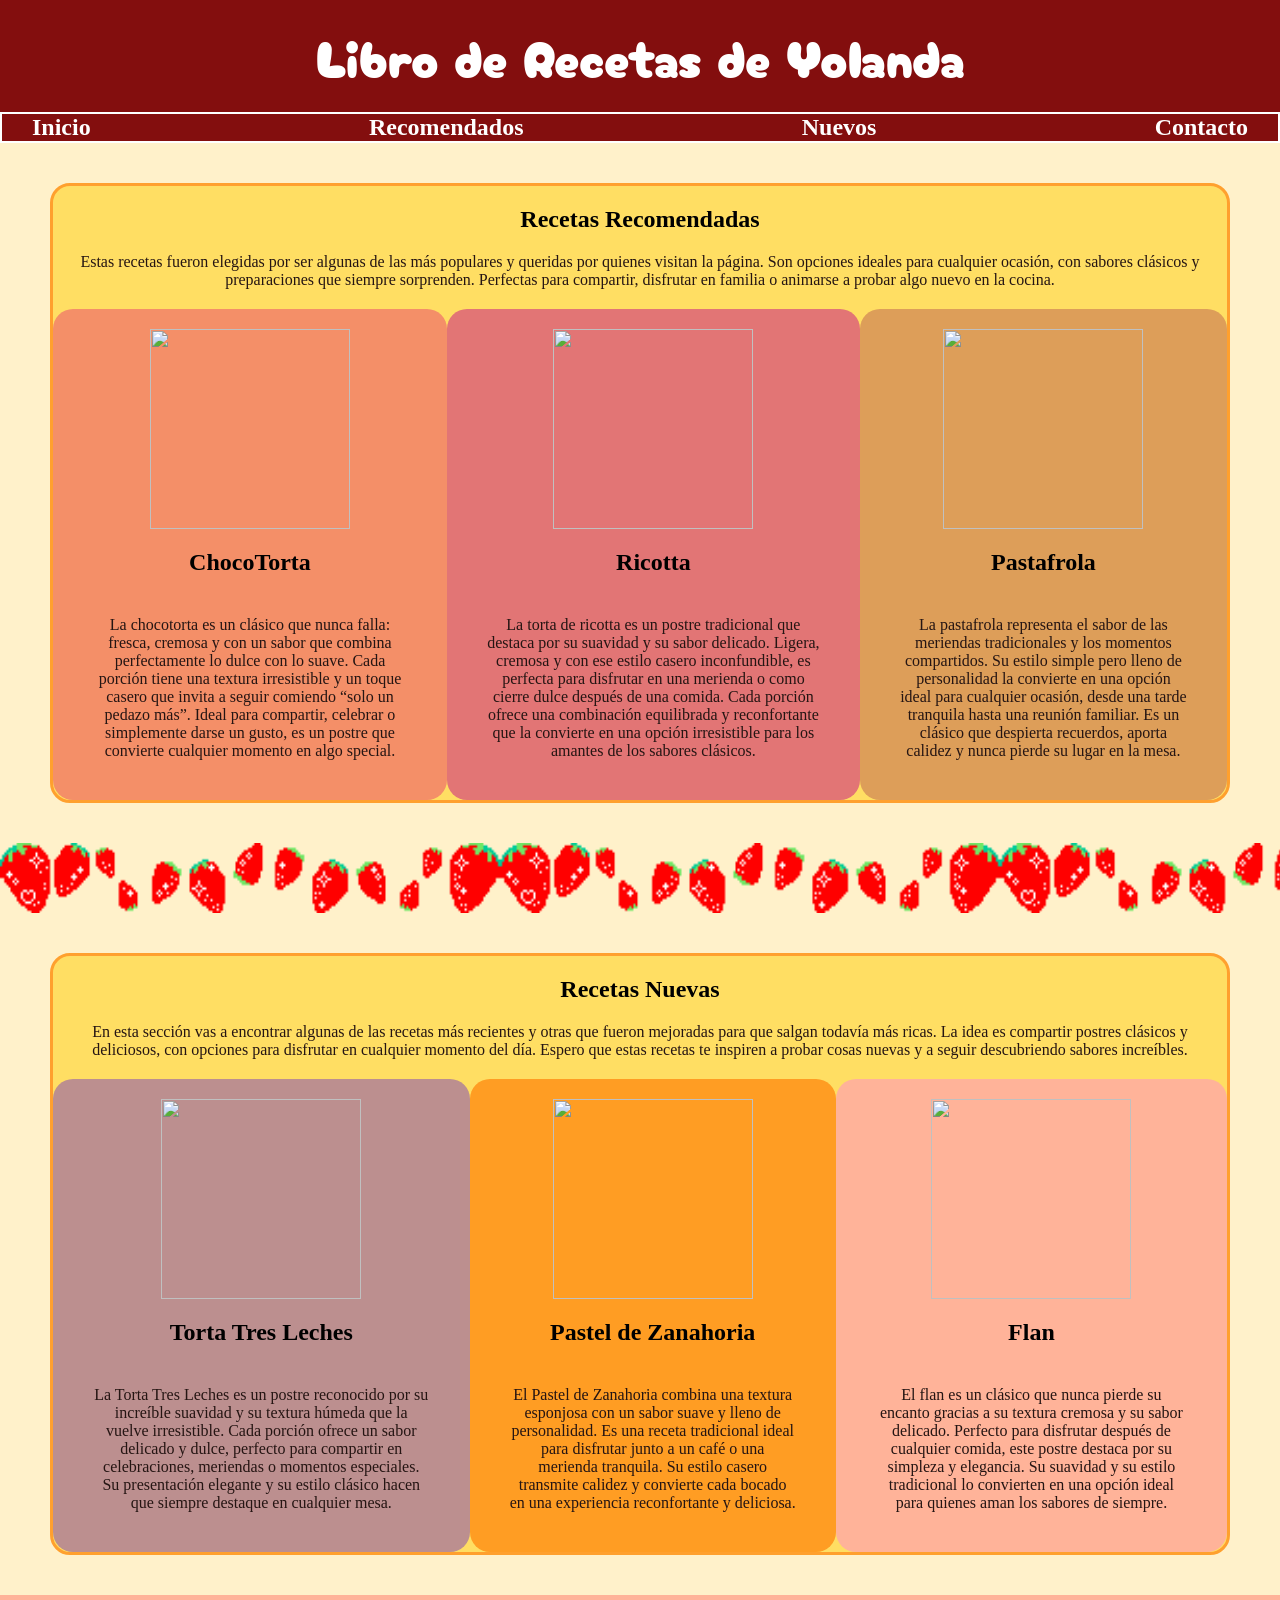
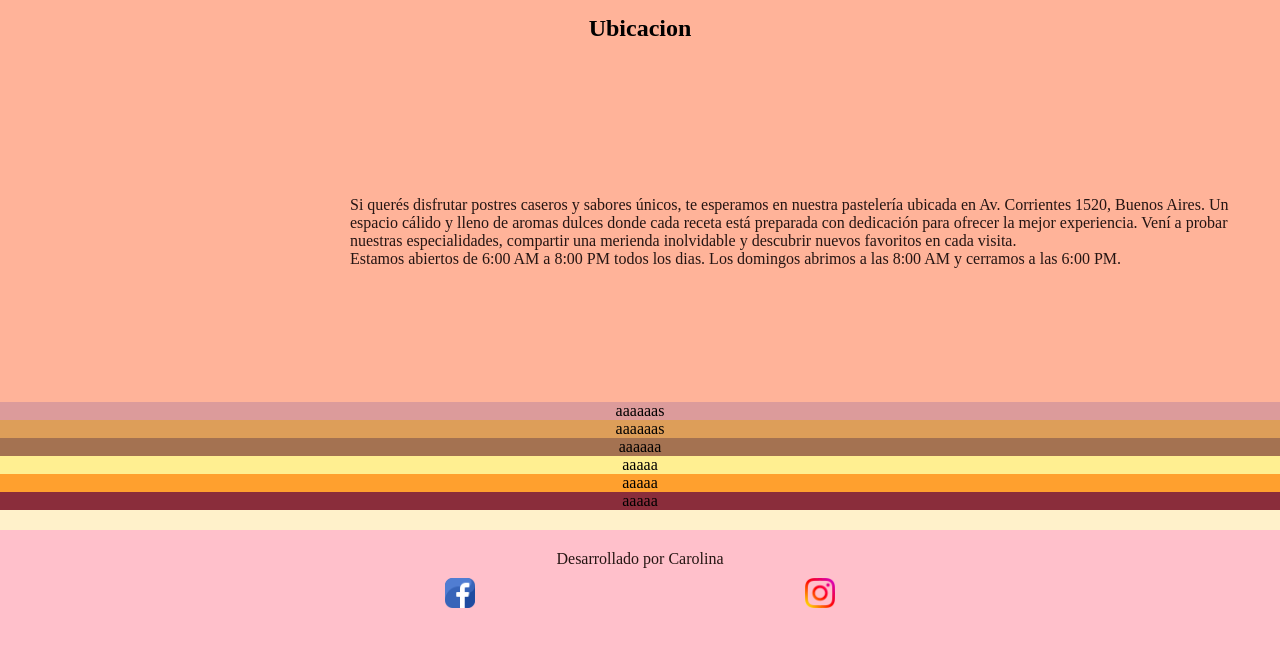
==== index.html @ 06d558ac "otra actualizacion" ====
<!DOCTYPE html>
<html lang="es">
<head>
    <meta charset="UTF-8">
    <meta name="viewport" content="width=device-width, initial-scale=1.0">
    <title>Recetas de la abuela</title>
    <link rel="stylesheet" href="./estilos/estilos.css">
</head>
<body>
    <header>
        <h1>Libro de Recetas de Yolanda</h1>
        <nav class="navegacion">
            <h2>Inicio</h2>
            <h2>Recomendados</h2>
            <h2>Nuevos</h2>
            <h2>Contacto</h2>
        </nav>
    </header>
    <main>
        <section>
            <h2>Recetas Recomendadas</h2>
            <p>Estas recetas fueron elegidas por ser algunas de las más populares y queridas por quienes visitan la página. 
            Son opciones ideales para cualquier ocasión, con sabores clásicos y preparaciones que siempre sorprenden. 
        Perfectas para compartir, disfrutar en familia o animarse a probar algo nuevo en la cocina.</p>
            <div>
                <div id="coco-torta">
                    <div><img src="https://i.pinimg.com/736x/96/a1/9c/96a19cc950b938620b0b67df56bf722b.jpg"></div>
                    <h2>ChocoTorta</h2>
                    <p>La chocotorta es un clásico que nunca falla: fresca, cremosa y con un sabor que combina perfectamente lo dulce con lo suave. Cada porción tiene una textura irresistible y un toque casero que invita a seguir comiendo “solo un pedazo más”. Ideal para compartir, celebrar o simplemente darse un gusto, es un postre que convierte cualquier momento en algo special.</p>
                </div>
                <div id="ricotta">
                    <img src="https://i.pinimg.com/736x/da/90/a7/da90a7c00fc7e170d5f2990459462d6b.jpg">
                    <h2>Ricotta</h2>
                    <p>La torta de ricotta es un postre tradicional que destaca por su suavidad y su sabor delicado. Ligera, cremosa y con ese estilo casero inconfundible, es perfecta para disfrutar en una merienda o como cierre dulce después de una comida. Cada porción ofrece una combinación equilibrada y reconfortante que la convierte en una opción irresistible para los amantes de los sabores clásicos.</p>
                </div>
                <div id="pastafrola">
                    <img src="https://pbs.twimg.com/media/G6_z6HNW8AAye31?format=jpg&name=large">
                    <h2>Pastafrola</h2>
                    <p>La pastafrola representa el sabor de las meriendas tradicionales y los momentos compartidos. Su estilo simple pero lleno de personalidad la convierte en una opción ideal para cualquier ocasión, desde una tarde tranquila hasta una reunión familiar. Es un clásico que despierta recuerdos, aporta calidez y nunca pierde su lugar en la mesa.</p>
                </div>
            </div>
        </section>
        <div class="fila">
            <img src="imae/frutilla.gif">
            <img src="imae/frutilla.gif">
            <img src="imae/frutilla.gif">
        </div>
        <section>
            <h2>Recetas Nuevas</h2>
            <p>En esta sección vas a encontrar algunas de las recetas más recientes y otras que fueron mejoradas para que salgan todavía más ricas. 
            La idea es compartir postres clásicos y deliciosos, con opciones para disfrutar en cualquier momento del día. 
            Espero que estas recetas te inspiren a probar cosas nuevas y a seguir descubriendo sabores increíbles.</p>
            <div>
                <div id="tresleches">
                    <img src="https://i.pinimg.com/1200x/43/28/bc/4328bcb23a99eaaaa09d9858142c4ee3.jpg">
                    <h2>Torta Tres Leches</h2>
                    <p>La Torta Tres Leches es un postre reconocido por su increíble suavidad y su textura húmeda que la vuelve irresistible. 
                    Cada porción ofrece un sabor delicado y dulce, perfecto para compartir en celebraciones, meriendas o momentos especiales. 
                    Su presentación elegante y su estilo clásico hacen que siempre destaque en cualquier mesa.</p>
                    </div>
                <div id="zanahoria">
                    <img src="https://i.pinimg.com/1200x/9c/86/91/9c8691f17da4c62be30880ef2153221b.jpg">
                    <h2>Pastel de Zanahoria</h2>
                    <p>El Pastel de Zanahoria combina una textura esponjosa con un sabor suave y lleno de personalidad. 
                    Es una receta tradicional ideal para disfrutar junto a un café o una merienda tranquila. 
                    Su estilo casero transmite calidez y convierte cada bocado en una experiencia reconfortante y deliciosa.</p>
                </div>
                <div id="flan">
                    <img src="https://i.pinimg.com/1200x/2c/1c/54/2c1c5407dec271d4f113c0eea2438909.jpg">
                    <h2>Flan</h2>
                    <p>El flan es un clásico que nunca pierde su encanto gracias a su textura cremosa y su sabor delicado. 
                    Perfecto para disfrutar después de cualquier comida, este postre destaca por su simpleza y elegancia. 
                    Su suavidad y su estilo tradicional lo convierten en una opción ideal para quienes aman los sabores de siempre.</p>
                </div>
            </div>
        </section>
        <div class="ubicacion">
            <h2>Ubicacion</h2>
            <div class="mapa">
                <iframe src="https://www.google.com/maps/embed?pb=!1m18!1m12!1m3!1d3283.0352149630844!2d-58.43473812499861!3d-34.628550372945355!2m3!1f0!2f0!3f0!3m2!1i1024!2i768!4f13.1!3m3!1m2!1s0x95bcca4c4f267c3b%3A0xbe9196cc48b1cb6!2sBeauchef%20907-999%2C%20C1424BDS%20Cdad.%20Aut%C3%B3noma%20de%20Buenos%20Aires!5e0!3m2!1ses!2sar!4v1776379065118!5m2!1ses!2sar" width="400" height="300" style="border:0;" allowfullscreen="" loading="lazy" referrerpolicy="no-referrer-when-downgrade"> frameborder="0"></iframe>
                <div class="texto">
                    <p>Si querés disfrutar postres caseros y sabores únicos, te esperamos en nuestra pastelería ubicada en Av. Corrientes 1520, Buenos Aires. 
                    Un espacio cálido y lleno de aromas dulces donde cada receta está preparada con dedicación para ofrecer la mejor experiencia. 
                    Vení a probar nuestras especialidades, compartir una merienda inolvidable y descubrir nuevos favoritos en cada visita.</p>
                <p>Estamos abiertos de 6:00 AM a 8:00 PM todos los dias. Los domingos abrimos a las 8:00 AM y cerramos a las 6:00 PM.</p>
                </div>
            </div>
        </div>
        
        <div id="dos-div"> aaaaaas</div>
        <div id="tres-div"> aaaaaas</div>
        <div id="cinco-div"> aaaaaa</div>
        <div id="seis-div">aaaaa</div>
        <div id="siete-div">aaaaa</div>
        <div id="nueve-div">aaaaa</div>
    </main>
    <footer>
        <p>Desarrollado por Carolina</p>
        <div class="redes-sociales">
            <a href="https://www.facebook.com/" target="_blank">
                <img class="icono-red-social" src="./imae/facebook.png" alt="¡¡Mi Facebook!!">
            </a>
            <a href="https://www.instagram.com/" target="_blank">
                <img class="icono-red-social" src="./imae/instagram.png" alt="¡¡Mi Instagram!!">
            </a>
        </div>
    </footer>
</body>
</html>
---- estilos/estilos.css ----
@import url('https://fonts.googleapis.com/css2?family=Fuzzy+Bubbles:wght@400;700&family=Ribeye&family=Work+Sans:ital,wght@0,100..900;1,100..900&display=swap');
@import url('https://fonts.googleapis.com/css2?family=Fuzzy+Bubbles:wght@400;700&family=Ribeye&family=Ribeye+Marrow&family=Work+Sans:ital,wght@0,100..900;1,100..900&display=swap');
@import url('https://fonts.googleapis.com/css2?family=Cherry+Bomb+One&family=Fuzzy+Bubbles:wght@400;700&family=Ribeye&family=Ribeye+Marrow&family=Work+Sans:ital,wght@0,100..900;1,100..900&display=swap');
*{
    margin: 0;
    padding: 0;
}
body{
    background-color: #FFF1CA;
}
header{
    background-color: #830e0e;
    color: white;
    text-align: center;
    position: sticky;
    top: 0;
}
nav{
    display:flex;
    align-items: baseline;
    justify-content: space-between;
    border: 2px solid white;
}
nav h2{
    margin-left: 30px;
    margin-right: 30px;
}
h1{
    padding: 20px;
    font-family: "Cherry Bomb One", system-ui;
    font-weight: 400;
    font-style: normal;
    font-size: 50px;
}
h2{
    text-align: center;
}
p{
    color: #251513;
}
img{
    width: 150px;
    height: 200px;
}
section{
    background-color: #FFDE63;
    border-radius: 20px;
    border: solid #FFA02E;
    text-align: center;
    margin: 40px 50px;
}
section h2{
    margin: 20px;
}
section p{
    margin: 20px;
}
div{
    display: flex;
    justify-content: space-around;
}

#coco-torta{
    background-color: #F48F68;
    border-radius: 20px;
    display: flex;
    flex-direction: column;
    align-items: center;
    padding: 20px;
}
#coco-torta img{
    width: 200px;
    height: 200px;
}

#ricotta{
    background-color: #e27575;
    border-radius: 20px;
    display: flex;
    flex-direction: column;
    align-items: center;
    padding: 20px;
}
#ricotta img{
    width: 200px;
    height: 200px;
}
#pastafrola{
    background-color: #DD9E59;
    border-radius: 20px;
    display: flex;
    flex-direction: column;
    align-items: center;
    padding: 20px;
}
#pastafrola img{
    width: 200px;
    height: 200px;
}
.fila img{
    width: 500px;
    height: 70px;
}
#tresleches{
    background-color: rosybrown;
    border-radius: 20px;
    display: flex;
    flex-direction: column;
    align-items: center;
    padding: 20px;
}
#tresleches img{
    width: 200px;
    height: 200px;
}
#zanahoria{
    background-color: #FF9D23;
    border-radius: 20px;
    display: flex;
    flex-direction: column;
    align-items: center;
    padding: 20px;
}
#zanahoria img{
    width: 200px;
    height: 200px;
}
#flan{
    background-color: #FFB399;
    border-radius: 20px;
    display: flex;
    flex-direction: column;
    align-items: center;
    padding: 20px;
}
#flan img{
    width: 200px;
    height: 200px;
}
#dos-div{
    background-color: #DC9B9B;
}
#tres-div{
    background-color: #DD9E59;
}

#cinco-div{
    background-color: #A47251;
}
#seis-div{
    background-color: #FFEF91;
}
#siete-div{
    background-color: #FFA02E;
}
#nueve-div{
    background-color: #8A2D3B;
}
.ubicacion{
    flex-direction: column;
    background-color: #FFB399;
}
.ubicacion h2{
    padding: 20px;
    text-align: center;
}
.mapa{
    padding: 20px;
    display: flex;
    align-items: center;
}
.texto{
    margin: 30px;
    display: flex;
    flex-direction: column;
}
footer{
    background-color: pink;
    display: flex;
    flex-direction: column;
    align-items: center;
    padding: 20px;
    margin-top: 20px;
}
.redes-sociales{
    margin-top: 10px;
    display: flex;
    justify-content: space-between;
    width: 390px;
    padding-bottom: 40px;
}
.icono-red-social{
    width: 30px;
    height: 30px;
}
.fresa{
    padding-top: 118%;
    position: relative;
}
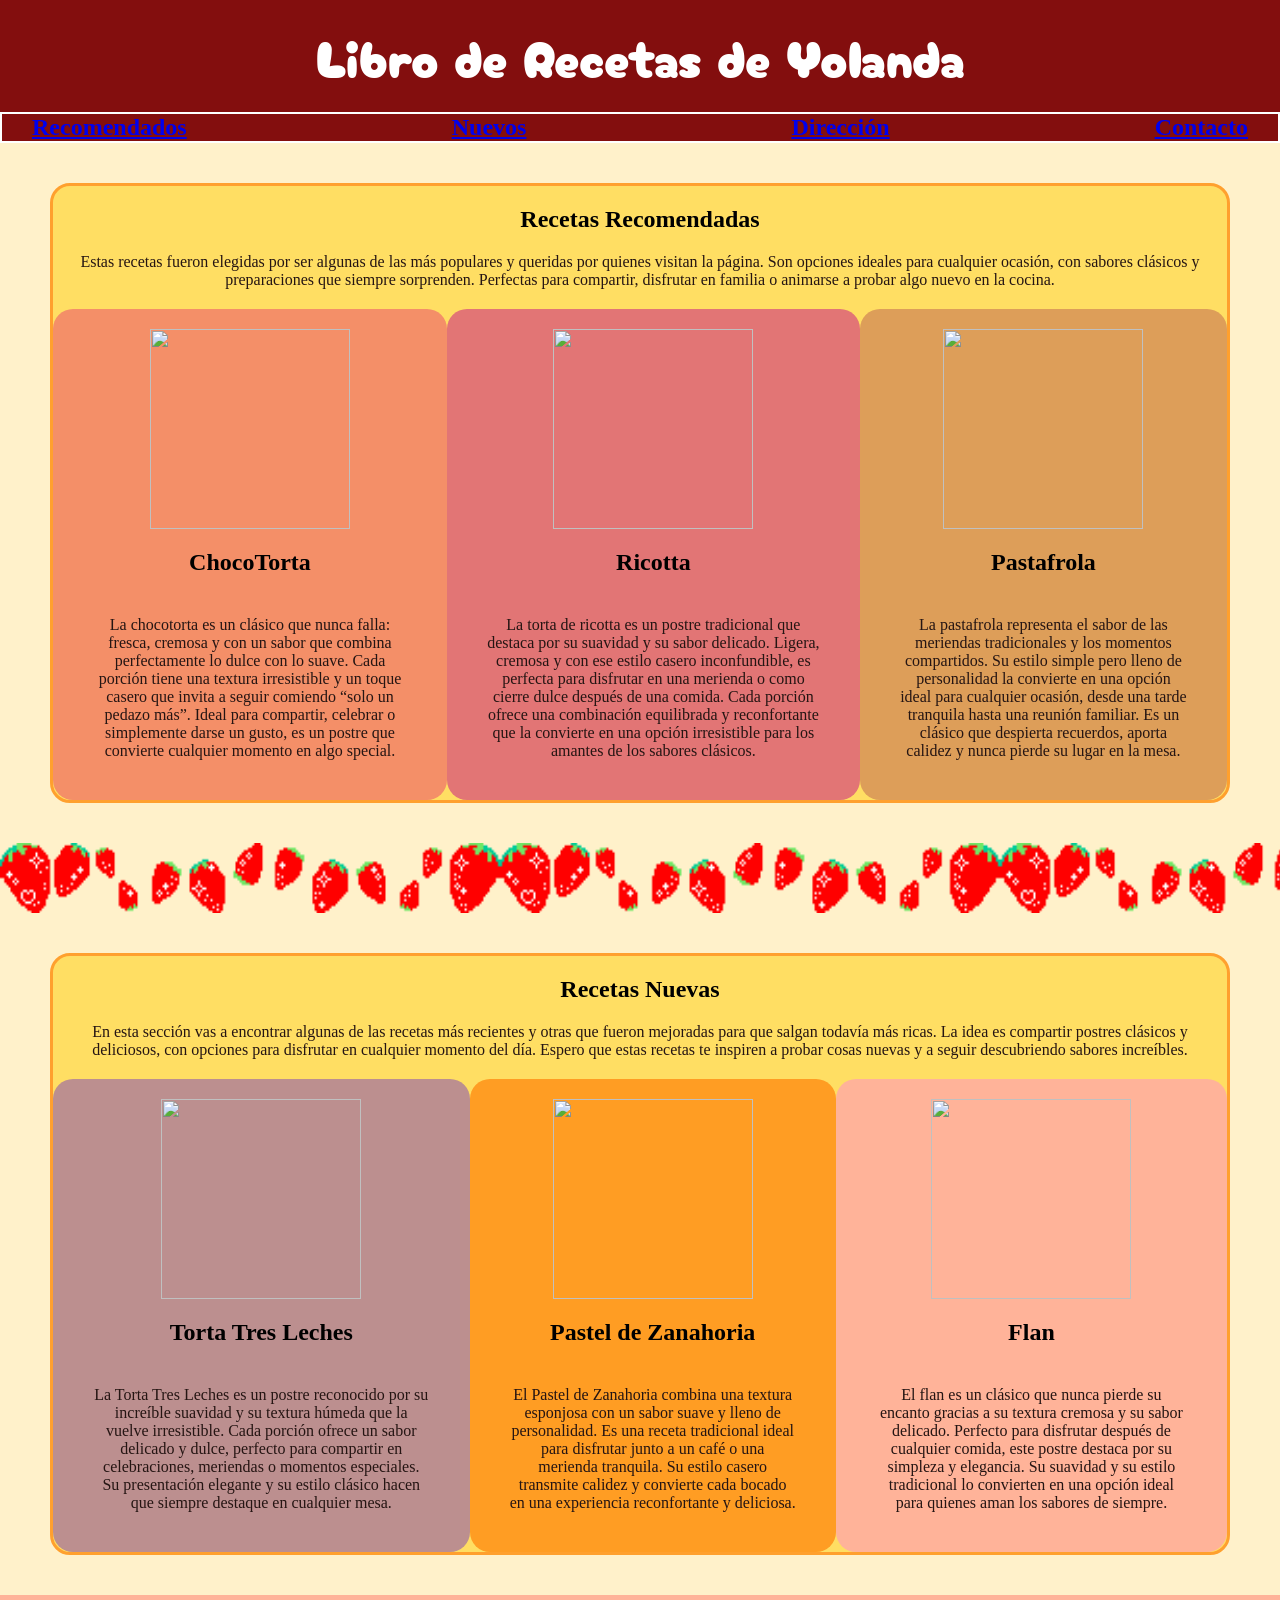
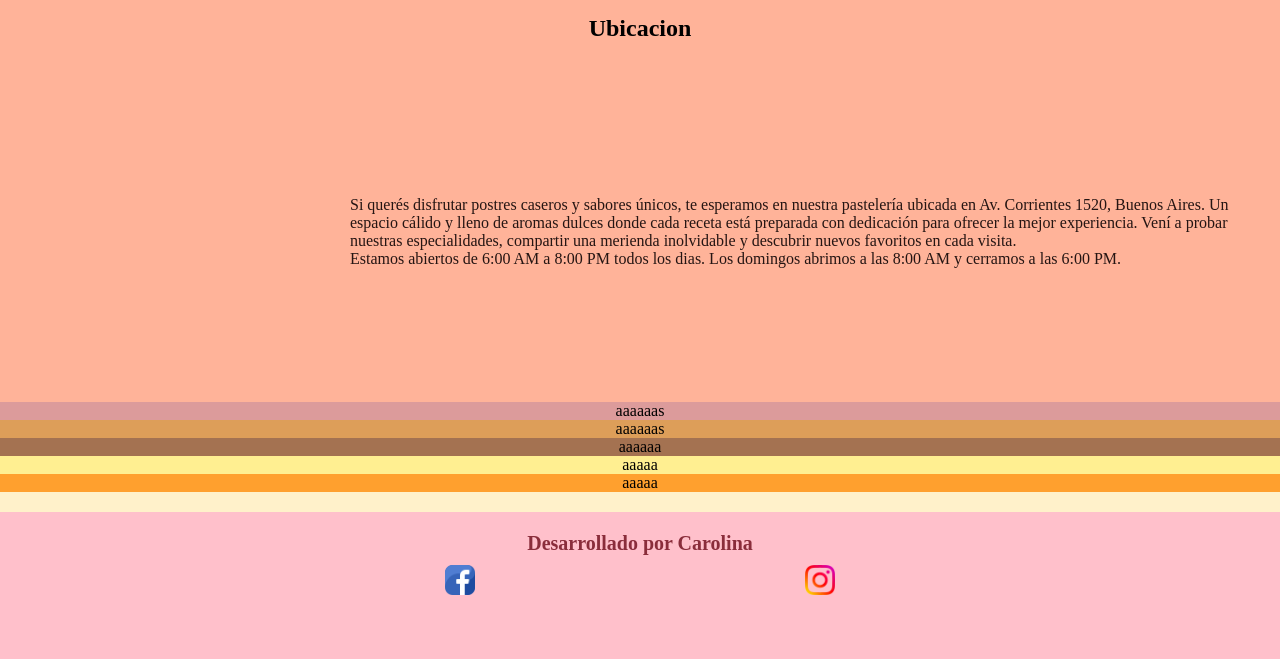
==== commit 954d0ea0: "mas actualizacion" ====
--- a/index.html
+++ b/index.html
@@ -10,19 +10,19 @@
     <header>
         <h1>Libro de Recetas de Yolanda</h1>
         <nav class="navegacion">
-            <h2>Inicio</h2>
-            <h2>Recomendados</h2>
-            <h2>Nuevos</h2>
-            <h2>Contacto</h2>
+            <a href="#recomendados"><h2>Recomendados</h2></a>
+            <a href="#nuevas"><h2>Nuevos</h2></a>
+            <a href="#direccion"><h2>Dirección</h2></a>
+            <a href="#contacto"><h2>Contacto</h2></a>
         </nav>
     </header>
     <main>
         <section>
-            <h2>Recetas Recomendadas</h2>
+            <h2 id="recomendados">Recetas Recomendadas</h2>
             <p>Estas recetas fueron elegidas por ser algunas de las más populares y queridas por quienes visitan la página. 
             Son opciones ideales para cualquier ocasión, con sabores clásicos y preparaciones que siempre sorprenden. 
         Perfectas para compartir, disfrutar en familia o animarse a probar algo nuevo en la cocina.</p>
-            <div>
+            <div class="recomendados">
                 <div id="coco-torta">
                     <div><img src="https://i.pinimg.com/736x/96/a1/9c/96a19cc950b938620b0b67df56bf722b.jpg"></div>
                     <h2>ChocoTorta</h2>
@@ -46,7 +46,7 @@
             <img src="imae/frutilla.gif">
         </div>
         <section>
-            <h2>Recetas Nuevas</h2>
+            <h2 id="nuevas">Recetas Nuevas</h2>
             <p>En esta sección vas a encontrar algunas de las recetas más recientes y otras que fueron mejoradas para que salgan todavía más ricas. 
             La idea es compartir postres clásicos y deliciosos, con opciones para disfrutar en cualquier momento del día. 
             Espero que estas recetas te inspiren a probar cosas nuevas y a seguir descubriendo sabores increíbles.</p>
@@ -75,7 +75,7 @@
             </div>
         </section>
         <div class="ubicacion">
-            <h2>Ubicacion</h2>
+            <h2 id="direccion">Ubicacion</h2>
             <div class="mapa">
                 <iframe src="https://www.google.com/maps/embed?pb=!1m18!1m12!1m3!1d3283.0352149630844!2d-58.43473812499861!3d-34.628550372945355!2m3!1f0!2f0!3f0!3m2!1i1024!2i768!4f13.1!3m3!1m2!1s0x95bcca4c4f267c3b%3A0xbe9196cc48b1cb6!2sBeauchef%20907-999%2C%20C1424BDS%20Cdad.%20Aut%C3%B3noma%20de%20Buenos%20Aires!5e0!3m2!1ses!2sar!4v1776379065118!5m2!1ses!2sar" width="400" height="300" style="border:0;" allowfullscreen="" loading="lazy" referrerpolicy="no-referrer-when-downgrade"> frameborder="0"></iframe>
                 <div class="texto">
@@ -92,10 +92,9 @@
         <div id="cinco-div"> aaaaaa</div>
         <div id="seis-div">aaaaa</div>
         <div id="siete-div">aaaaa</div>
-        <div id="nueve-div">aaaaa</div>
     </main>
-    <footer>
-        <p>Desarrollado por Carolina</p>
+    <footer id="contacto">
+        <p><b>Desarrollado por Carolina</b></p>
         <div class="redes-sociales">
             <a href="https://www.facebook.com/" target="_blank">
                 <img class="icono-red-social" src="./imae/facebook.png" alt="¡¡Mi Facebook!!">
--- a/estilos/estilos.css
+++ b/estilos/estilos.css
@@ -59,7 +59,9 @@
     display: flex;
     justify-content: space-around;
 }
-
+.recomendados{
+    justify-content: space-between;
+}
 #coco-torta{
     background-color: #F48F68;
     border-radius: 20px;
@@ -153,9 +155,7 @@
 #siete-div{
     background-color: #FFA02E;
 }
-#nueve-div{
-    background-color: #8A2D3B;
-}
+
 .ubicacion{
     flex-direction: column;
     background-color: #FFB399;
@@ -181,6 +181,10 @@
     align-items: center;
     padding: 20px;
     margin-top: 20px;
+}
+footer p{
+    font-size: 20px;
+    color: #8A2D3B;
 }
 .redes-sociales{
     margin-top: 10px;
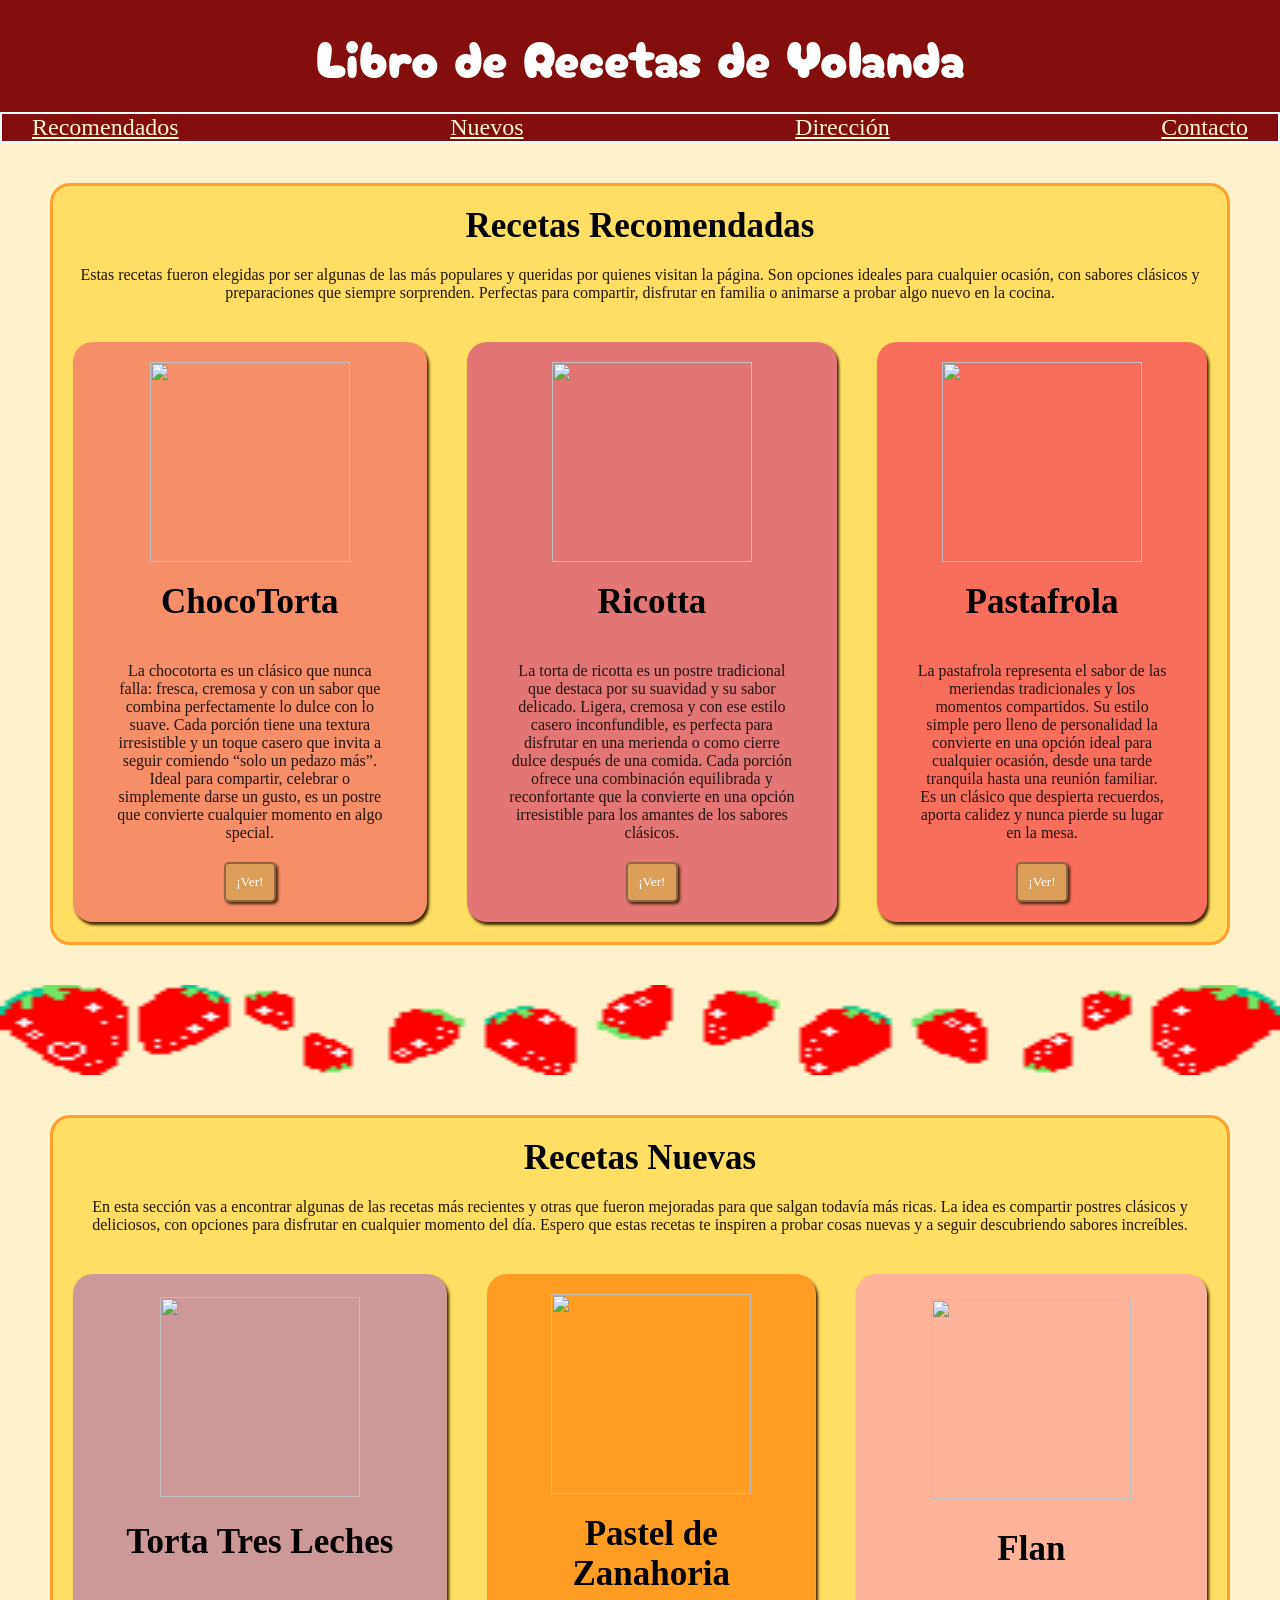
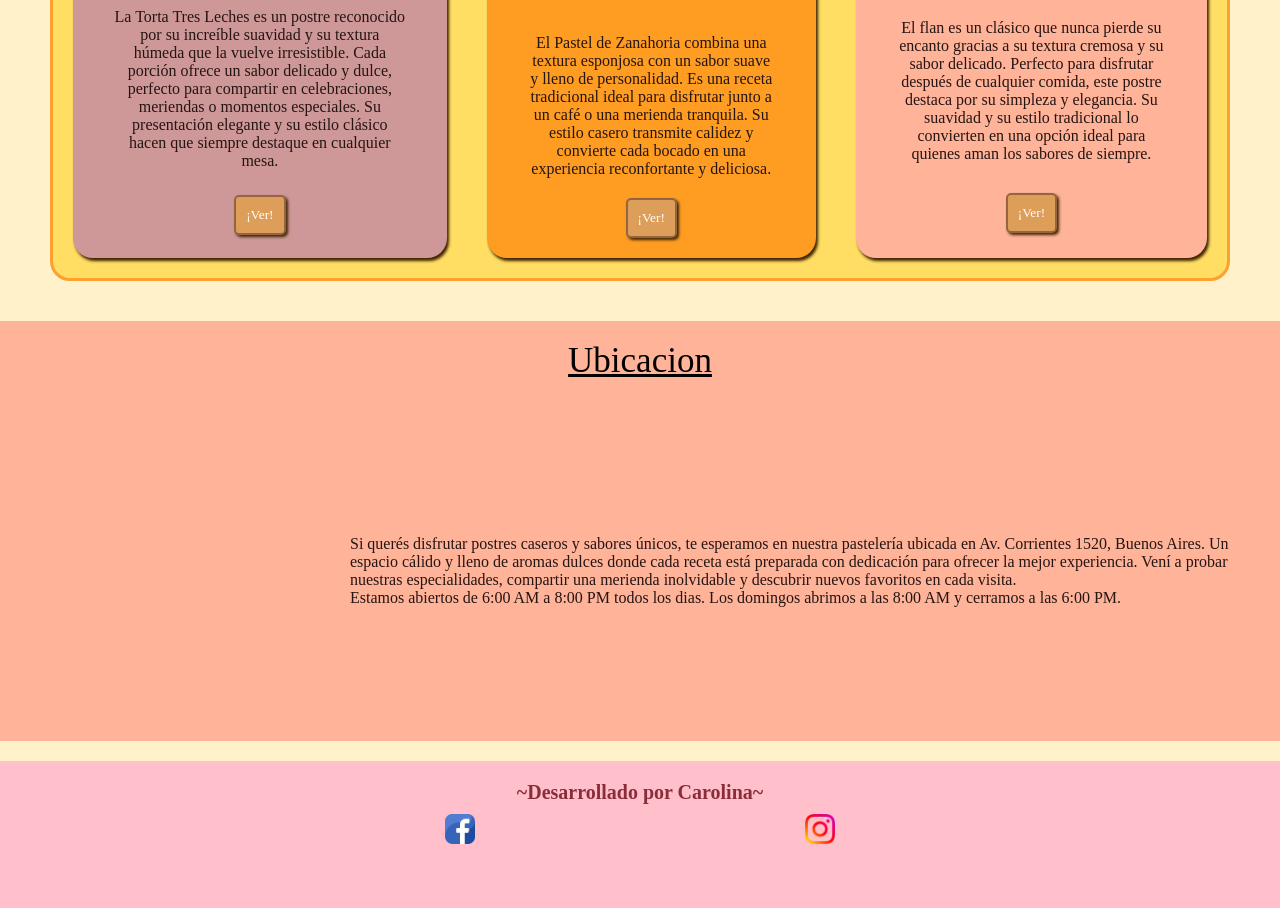
==== commit 5e7ea337: "Acualizacion final!!!!!!!!!!!!!!" ====
--- a/index.html
+++ b/index.html
@@ -27,23 +27,24 @@
                     <div><img src="https://i.pinimg.com/736x/96/a1/9c/96a19cc950b938620b0b67df56bf722b.jpg"></div>
                     <h2>ChocoTorta</h2>
                     <p>La chocotorta es un clásico que nunca falla: fresca, cremosa y con un sabor que combina perfectamente lo dulce con lo suave. Cada porción tiene una textura irresistible y un toque casero que invita a seguir comiendo “solo un pedazo más”. Ideal para compartir, celebrar o simplemente darse un gusto, es un postre que convierte cualquier momento en algo special.</p>
+                    <button>¡Ver!</button>
                 </div>
                 <div id="ricotta">
                     <img src="https://i.pinimg.com/736x/da/90/a7/da90a7c00fc7e170d5f2990459462d6b.jpg">
                     <h2>Ricotta</h2>
                     <p>La torta de ricotta es un postre tradicional que destaca por su suavidad y su sabor delicado. Ligera, cremosa y con ese estilo casero inconfundible, es perfecta para disfrutar en una merienda o como cierre dulce después de una comida. Cada porción ofrece una combinación equilibrada y reconfortante que la convierte en una opción irresistible para los amantes de los sabores clásicos.</p>
+                    <button>¡Ver!</button>
                 </div>
                 <div id="pastafrola">
                     <img src="https://pbs.twimg.com/media/G6_z6HNW8AAye31?format=jpg&name=large">
                     <h2>Pastafrola</h2>
                     <p>La pastafrola representa el sabor de las meriendas tradicionales y los momentos compartidos. Su estilo simple pero lleno de personalidad la convierte en una opción ideal para cualquier ocasión, desde una tarde tranquila hasta una reunión familiar. Es un clásico que despierta recuerdos, aporta calidez y nunca pierde su lugar en la mesa.</p>
+                    <button>¡Ver!</button>
                 </div>
             </div>
         </section>
         <div class="fila">
-            <img src="imae/frutilla.gif">
-            <img src="imae/frutilla.gif">
-            <img src="imae/frutilla.gif">
+            <img class="if" src="imae/frutilla.gif">
         </div>
         <section>
             <h2 id="nuevas">Recetas Nuevas</h2>
@@ -57,13 +58,15 @@
                     <p>La Torta Tres Leches es un postre reconocido por su increíble suavidad y su textura húmeda que la vuelve irresistible. 
                     Cada porción ofrece un sabor delicado y dulce, perfecto para compartir en celebraciones, meriendas o momentos especiales. 
                     Su presentación elegante y su estilo clásico hacen que siempre destaque en cualquier mesa.</p>
-                    </div>
+                    <button>¡Ver!</button>
+                </div>
                 <div id="zanahoria">
                     <img src="https://i.pinimg.com/1200x/9c/86/91/9c8691f17da4c62be30880ef2153221b.jpg">
                     <h2>Pastel de Zanahoria</h2>
                     <p>El Pastel de Zanahoria combina una textura esponjosa con un sabor suave y lleno de personalidad. 
                     Es una receta tradicional ideal para disfrutar junto a un café o una merienda tranquila. 
                     Su estilo casero transmite calidez y convierte cada bocado en una experiencia reconfortante y deliciosa.</p>
+                    <button>¡Ver!</button>
                 </div>
                 <div id="flan">
                     <img src="https://i.pinimg.com/1200x/2c/1c/54/2c1c5407dec271d4f113c0eea2438909.jpg">
@@ -71,13 +74,14 @@
                     <p>El flan es un clásico que nunca pierde su encanto gracias a su textura cremosa y su sabor delicado. 
                     Perfecto para disfrutar después de cualquier comida, este postre destaca por su simpleza y elegancia. 
                     Su suavidad y su estilo tradicional lo convierten en una opción ideal para quienes aman los sabores de siempre.</p>
+                    <button>¡Ver!</button>
                 </div>
             </div>
         </section>
         <div class="ubicacion">
             <h2 id="direccion">Ubicacion</h2>
             <div class="mapa">
-                <iframe src="https://www.google.com/maps/embed?pb=!1m18!1m12!1m3!1d3283.0352149630844!2d-58.43473812499861!3d-34.628550372945355!2m3!1f0!2f0!3f0!3m2!1i1024!2i768!4f13.1!3m3!1m2!1s0x95bcca4c4f267c3b%3A0xbe9196cc48b1cb6!2sBeauchef%20907-999%2C%20C1424BDS%20Cdad.%20Aut%C3%B3noma%20de%20Buenos%20Aires!5e0!3m2!1ses!2sar!4v1776379065118!5m2!1ses!2sar" width="400" height="300" style="border:0;" allowfullscreen="" loading="lazy" referrerpolicy="no-referrer-when-downgrade"> frameborder="0"></iframe>
+                <iframe src="https://www.google.com/maps/embed?pb=!1m18!1m12!1m3!1d3283.0352149630844!2d-58.43473812499861!3d-34.628550372945355!2m3!1f0!2f0!3f0!3m2!1i1024!2i768!4f13.1!3m3!1m2!1s0x95bcca4c4f267c3b%3A0xbe9196cc48b1cb6!2sBeauchef%20907-999%2C%20C1424BDS%20Cdad.%20Aut%C3%B3noma%20de%20Buenos%20Aires!5e0!3m2!1ses!2sar!4v1776379065118!5m2!1ses!2sar" width="400" height="300" style="border:0;" allowfullscreen="" loading="lazy" referrerpolicy="no-referrer-when-downgrade"> frameborder="0""></iframe>
                 <div class="texto">
                     <p>Si querés disfrutar postres caseros y sabores únicos, te esperamos en nuestra pastelería ubicada en Av. Corrientes 1520, Buenos Aires. 
                     Un espacio cálido y lleno de aromas dulces donde cada receta está preparada con dedicación para ofrecer la mejor experiencia. 
@@ -86,15 +90,9 @@
                 </div>
             </div>
         </div>
-        
-        <div id="dos-div"> aaaaaas</div>
-        <div id="tres-div"> aaaaaas</div>
-        <div id="cinco-div"> aaaaaa</div>
-        <div id="seis-div">aaaaa</div>
-        <div id="siete-div">aaaaa</div>
     </main>
     <footer id="contacto">
-        <p><b>Desarrollado por Carolina</b></p>
+        <p><b>~Desarrollado por Carolina~</b></p>
         <div class="redes-sociales">
             <a href="https://www.facebook.com/" target="_blank">
                 <img class="icono-red-social" src="./imae/facebook.png" alt="¡¡Mi Facebook!!">
--- a/estilos/estilos.css
+++ b/estilos/estilos.css
@@ -1,4 +1,3 @@
-@import url('https://fonts.googleapis.com/css2?family=Fuzzy+Bubbles:wght@400;700&family=Ribeye&family=Work+Sans:ital,wght@0,100..900;1,100..900&display=swap');
 @import url('https://fonts.googleapis.com/css2?family=Fuzzy+Bubbles:wght@400;700&family=Ribeye&family=Ribeye+Marrow&family=Work+Sans:ital,wght@0,100..900;1,100..900&display=swap');
 @import url('https://fonts.googleapis.com/css2?family=Cherry+Bomb+One&family=Fuzzy+Bubbles:wght@400;700&family=Ribeye&family=Ribeye+Marrow&family=Work+Sans:ital,wght@0,100..900;1,100..900&display=swap');
 *{
@@ -24,6 +23,8 @@
 nav h2{
     margin-left: 30px;
     margin-right: 30px;
+    color: #FFF9D2;
+    text-decoration: underline solid #FFF9D2;
 }
 h1{
     padding: 20px;
@@ -34,6 +35,9 @@
 }
 h2{
     text-align: center;
+    font-family: "Ribeye", serif;
+    font-weight: 400;
+    font-style: normal;
 }
 p{
     color: #251513;
@@ -51,6 +55,10 @@
 }
 section h2{
     margin: 20px;
+    font-family: "Ribeye", serif;
+    font-weight: 600;
+    font-style: normal;
+    font-size: 35px;
 }
 section p{
     margin: 20px;
@@ -65,9 +73,11 @@
 #coco-torta{
     background-color: #F48F68;
     border-radius: 20px;
-    display: flex;
-    flex-direction: column;
-    align-items: center;
+    box-shadow: 2px 3px 3px rgb(64, 36, 1);
+    display: flex;
+    flex-direction: column;
+    align-items: center;
+    margin: 20px;
     padding: 20px;
 }
 #coco-torta img{
@@ -78,9 +88,11 @@
 #ricotta{
     background-color: #e27575;
     border-radius: 20px;
-    display: flex;
-    flex-direction: column;
-    align-items: center;
+    box-shadow: 2px 3px 3px rgb(64, 36, 1);
+    display: flex;
+    flex-direction: column;
+    align-items: center;
+    margin: 20px;
     padding: 20px;
 }
 #ricotta img{
@@ -88,27 +100,31 @@
     height: 200px;
 }
 #pastafrola{
-    background-color: #DD9E59;
-    border-radius: 20px;
-    display: flex;
-    flex-direction: column;
-    align-items: center;
+    background-color: #F96E5B;
+    border-radius: 20px;
+    box-shadow: 2px 3px 3px rgb(64, 36, 1);
+    display: flex;
+    flex-direction: column;
+    align-items: center;
+    margin: 20px;
     padding: 20px;
 }
 #pastafrola img{
     width: 200px;
     height: 200px;
 }
-.fila img{
-    width: 500px;
-    height: 70px;
+.if{
+    width: 100%;
+    height: 90px;
 }
 #tresleches{
-    background-color: rosybrown;
-    border-radius: 20px;
-    display: flex;
-    flex-direction: column;
-    align-items: center;
+    background-color: rgb(206, 152, 152);
+    border-radius: 20px;
+    box-shadow: 2px 3px 3px rgb(64, 36, 1);
+    display: flex;
+    flex-direction: column;
+    align-items: center;
+    margin: 20px;
     padding: 20px;
 }
 #tresleches img{
@@ -118,9 +134,11 @@
 #zanahoria{
     background-color: #FF9D23;
     border-radius: 20px;
-    display: flex;
-    flex-direction: column;
-    align-items: center;
+    box-shadow: 2px 3px 3px rgb(64, 36, 1);
+    display: flex;
+    flex-direction: column;
+    align-items: center;
+    margin: 20px;
     padding: 20px;
 }
 #zanahoria img{
@@ -130,30 +148,28 @@
 #flan{
     background-color: #FFB399;
     border-radius: 20px;
-    display: flex;
-    flex-direction: column;
-    align-items: center;
+    box-shadow: 2px 3px 3px rgb(64, 36, 1);
+    display: flex;
+    flex-direction: column;
+    align-items: center;
+    margin: 20px;
     padding: 20px;
 }
 #flan img{
     width: 200px;
     height: 200px;
 }
-#dos-div{
-    background-color: #DC9B9B;
-}
-#tres-div{
+button{
     background-color: #DD9E59;
-}
-
-#cinco-div{
-    background-color: #A47251;
-}
-#seis-div{
-    background-color: #FFEF91;
-}
-#siete-div{
-    background-color: #FFA02E;
+    color: white;
+    border: 2px solid #956442;
+    border-radius: 5px;
+    box-shadow: 2px 2px 3px rgb(64, 36, 1);
+    padding: 10px;
+    cursor: pointer;
+    font-family: "Ribeye", serif;
+    font-weight: 400;
+    font-style: normal;
 }
 
 .ubicacion{
@@ -163,6 +179,8 @@
 .ubicacion h2{
     padding: 20px;
     text-align: center;
+    text-decoration: underline;
+    font-size: 35px;
 }
 .mapa{
     padding: 20px;
@@ -183,6 +201,9 @@
     margin-top: 20px;
 }
 footer p{
+    font-family: "Ribeye", serif;
+    font-weight: 400;
+    font-style: normal;
     font-size: 20px;
     color: #8A2D3B;
 }
@@ -200,4 +221,9 @@
 .fresa{
     padding-top: 118%;
     position: relative;
+}
+@media (max-width: 700px){
+    .if{
+        width: 100px;
+    }
 }
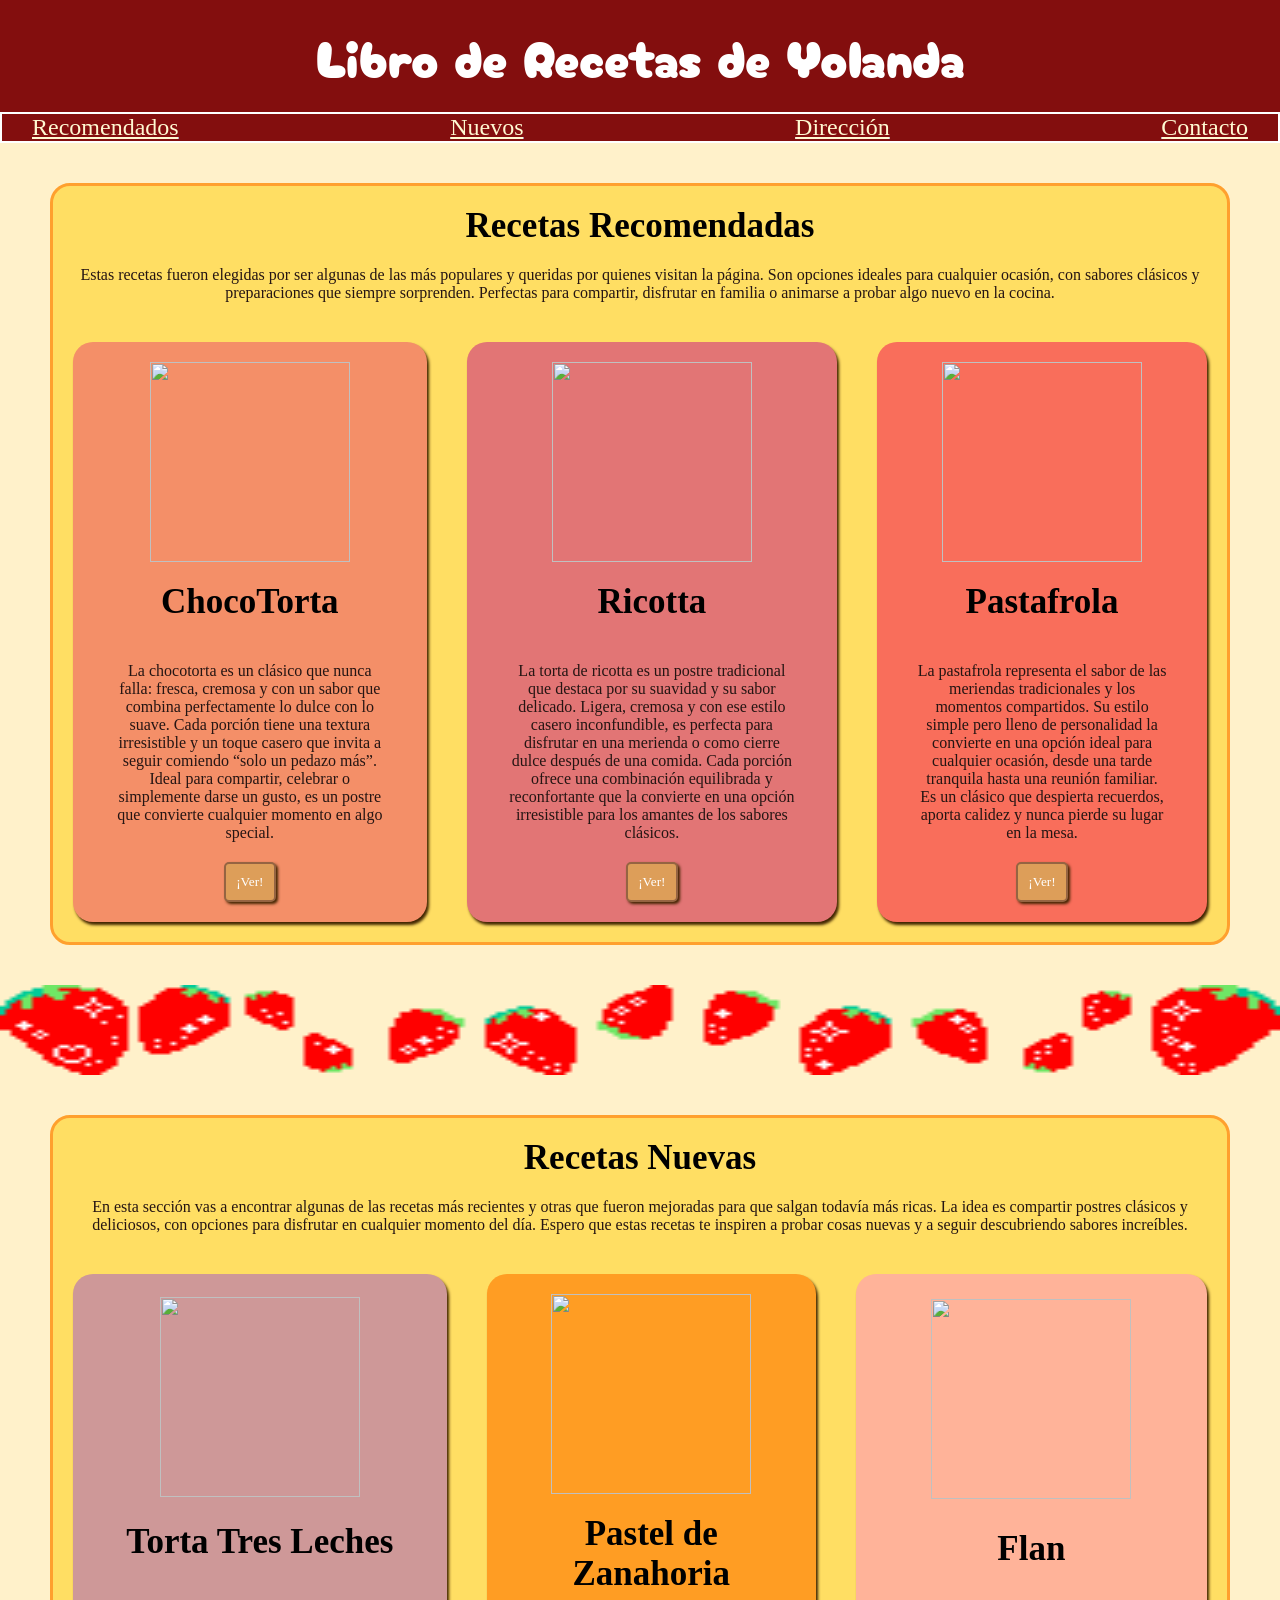
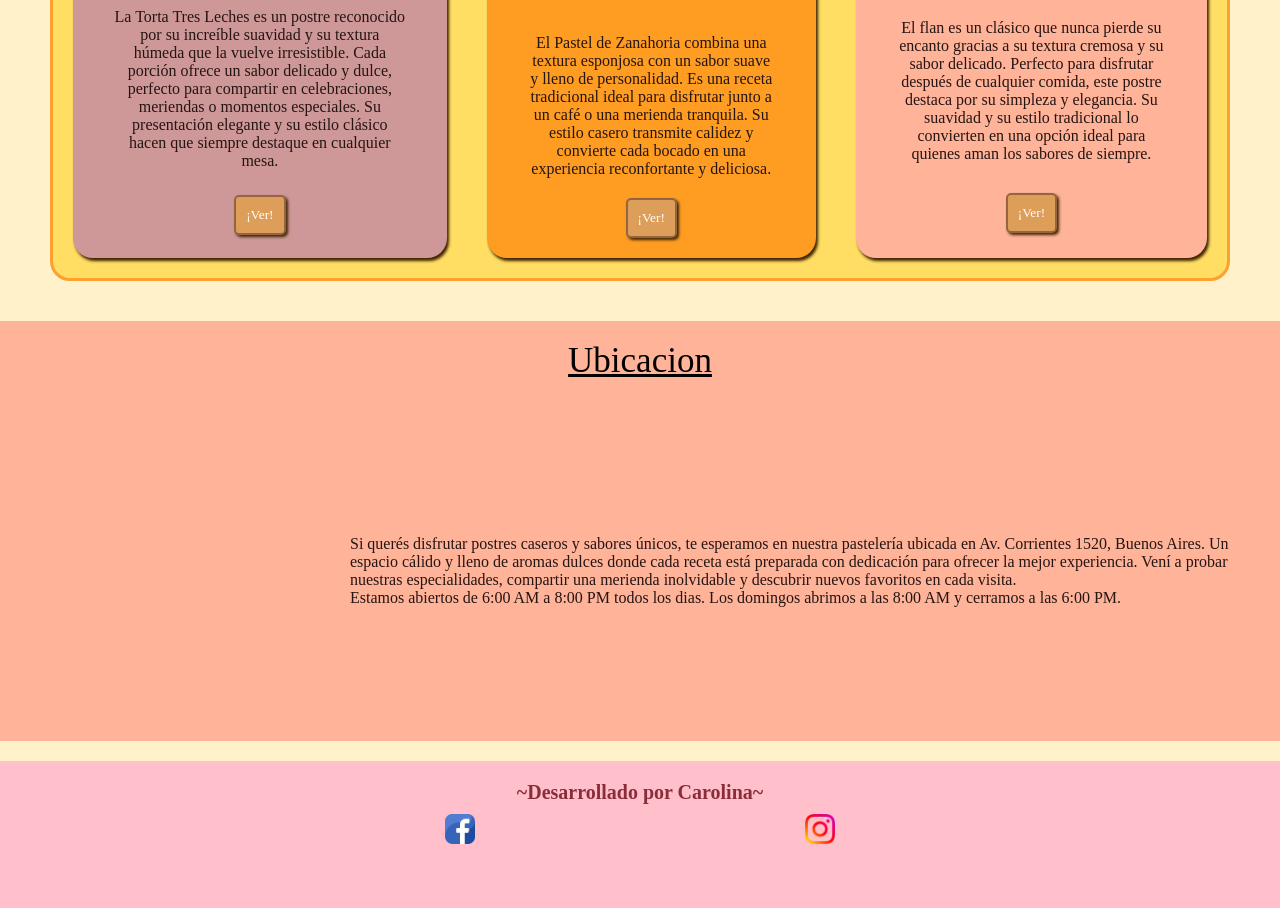
==== commit 39c7551e: "otro intento de ultima actualizacion" ====
--- a/index.html
+++ b/index.html
@@ -51,7 +51,7 @@
             <p>En esta sección vas a encontrar algunas de las recetas más recientes y otras que fueron mejoradas para que salgan todavía más ricas. 
             La idea es compartir postres clásicos y deliciosos, con opciones para disfrutar en cualquier momento del día. 
             Espero que estas recetas te inspiren a probar cosas nuevas y a seguir descubriendo sabores increíbles.</p>
-            <div>
+            <div class="nuevos">
                 <div id="tresleches">
                     <img src="https://i.pinimg.com/1200x/43/28/bc/4328bcb23a99eaaaa09d9858142c4ee3.jpg">
                     <h2>Torta Tres Leches</h2>
--- a/estilos/estilos.css
+++ b/estilos/estilos.css
@@ -222,8 +222,11 @@
     padding-top: 118%;
     position: relative;
 }
-@media (max-width: 700px){
-    .if{
-        width: 100px;
+@media (max-width: 800px){
+    .recomendados{
+        flex-wrap: wrap;
+    }
+    .nuevos{
+        flex-wrap: wrap;
     }
 }
